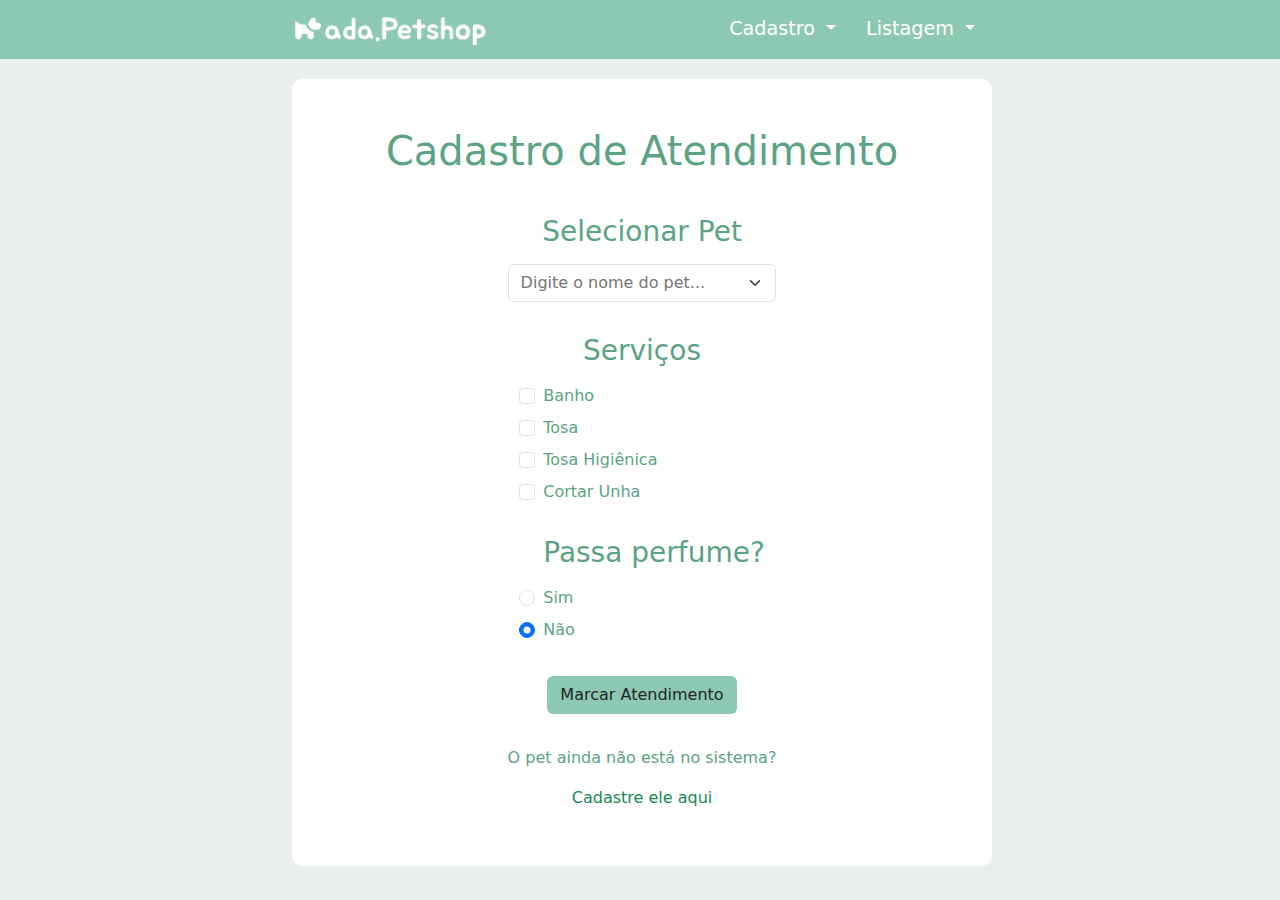
==== pages/Cadastro-Atendimento/index.html @ 2a523dd5 "Merge branch 'main' of https://github.com/HEROjesus/Ada-ex02" ====
<!DOCTYPE html>
<html lang="pt-br">
<head>
    <meta charset="UTF-8">
    <meta name="viewport" content="width=device-width, initial-scale=1.0">
    <title>Cadastro de Atendimento</title>
    <link
      href="https://cdn.jsdelivr.net/npm/bootstrap@5.3.3/dist/css/bootstrap.min.css"
      rel="stylesheet"
      integrity="sha384-QWTKZyjpPEjISv5WaRU9OFeRpok6YctnYmDr5pNlyT2bRjXh0JMhjY6hW+ALEwIH"
      crossorigin="anonymous"
    />
    <link rel="stylesheet" href="./custom.css" />


</head>
<body>

    <nav class="navbar bg-body-primary align-items-center" id="navegacao">
        <div class="container d-flex justify-content-space-between">
          <a class="navbar-brand" href="#">
            <img src="./logoPetshop.png" alt="Ada Petshop" />
          </a>
          <div class="d-flex gap-1">
            <div class="dropdown">
              <button
                class="btn btn-secondary dropdown-toggle"
                type="button"
                data-bs-toggle="dropdown"
                aria-expanded="false"
              >
                Cadastro
              </button>
              <ul class="dropdown-menu">
                <li><a class="dropdown-item" href="#">Pets</a></li>
                <li><a class="dropdown-item" href="#">Atendimentos</a></li>
              </ul>
            </div>
            <div class="dropdown">
              <button
                class="btn btn-secondary dropdown-toggle"
                type="button"
                data-bs-toggle="dropdown"
                aria-expanded="false"
              >
                Listagem
              </button>
              <ul class="dropdown-menu">
                <li><a class="dropdown-item" href="#">Pets</a></li>
                <li><a class="dropdown-item" href="#">Atendimentos</a></li>
              </ul>
            </div>
          </div>
        </div>
      </nav>

    <div class="container">
        <main class="d-flex flex-column gap-2 align-items-center p-5">
        <h1>Cadastro de Atendimento</h1>
        <form class="d-flex flex-column align-items-center gap-2" action="/submit" method="post">

            <label class="mt-4" for="pet-search"><h3>Selecionar Pet</h3></label>
            <input type="text" id="pet-search" class="form-select" aria-label="Default select example" name="pet-search" placeholder="Digite o nome do pet..." list="pet-list" required>
            <datalist id="pet-list">
                <option value="Bella">
                <option value="Max">
                <option value="Luna"> 
                <option value="Charlie">
                <option value="Simba">
            </datalist>



            <label class="mt-4" for="service"><h3>Serviços</h3></label>
            
            <div class="form-check d-flex flex-column gap-2">
                <label><input class="form-check-input" type="checkbox" name="services" value="banho"> Banho</label>
                <label><input class="form-check-input" type="checkbox" name="services" value="tosa"> Tosa</label>
                <label><input class="form-check-input" type="checkbox" name="services" value="Tosa Higiênica"> Tosa Higiênica</label>
                <label><input class="form-check-input" type="checkbox" name="services" value="Cortar Unha"> Cortar Unha</label>
               
                <label class="mt-4" for="perfume"> <h3>Passa perfume?</h3></label>
                
                <label><input class="form-check-input" type="radio" name="perfume" value="Sim"> Sim</label>
                <label><input class="form-check-input" type="radio" name="perfume" value="Não" checked>Não</label>

            </div>

            <input type="submit" id="enviar" class="btn mt-4" value="Marcar Atendimento">

            <div id="bot" class="mt-4">
            <p class="text-center">O pet ainda não está no sistema?</p>
            <a id="cadastre" class="text-center">Cadastre ele aqui</aid>
        </div>
        </form>
    </main>
    <script
    src="https://cdn.jsdelivr.net/npm/bootstrap@5.3.3/dist/js/bootstrap.bundle.min.js"
    integrity="sha384-YvpcrYf0tY3lHB60NNkmXc5s9fDVZLESaAA55NDzOxhy9GkcIdslK1eN7N6jIeHz"
    crossorigin="anonymous"
  ></script>
</body>
</html>
---- pages/Cadastro-Atendimento/custom.css ----
.btn-secondary {
  --bs-btn-color: #fff;
  --bs-btn-bg: #0268c300;
  --bs-btn-border-color: #6c757d00;
  --bs-btn-font-size: 1.2rem;
  --bs-btn-font-weight: 500;
}

#navegacao{
  background-color: #8DC8B2;
}


.btn-check:checked+.btn, .btn.active, .btn.show, .btn:first-child:active, :not(.btn-check)+.btn:active {
  color: var(--bs-btn-active-color);
  background-color: #4c866b;
  border-color: #4c866b;
}
.btn:hover {
  color: var(--bs-btn-hover-color);
  background-color: #4c866b;
  border-color: #4c866b;
}

.dropdown-menu {
  --bs-dropdown-zindex: 1000;
  --bs-dropdown-min-width: 10rem;
  --bs-dropdown-padding-x: 0;
  --bs-dropdown-padding-y: 0.5rem;
  --bs-dropdown-spacer: 0.125rem;
  --bs-dropdown-font-size: 1.1rem;
  --bs-dropdown-color: var(--bs-body-color);
  --bs-dropdown-bg: #4c866b;
  --bs-dropdown-link-hover-bg: #1b4532;

}

@media (min-width: 1400px) {
  .container, .container-lg, .container-md, .container-sm, .container-xl, .container-xxl {
      max-width: 720px;
  }
}

@media (min-width: 992px) {
  .container, .container-lg, .container-md, .container-sm {
      max-width: 720px;
  }
}



main {
  margin-top: 20px;
  background-color: #fff;
  display: flex;
  justify-content: center;
  height: auto;
  width: 90vw;
  max-width: 700px;
  padding: 10px;
  border-radius: 10px;
  color: #5ca383;
}

#pet-search{
  cursor: default;
}

body{
  background-color: #e8efec;
}

:root, [data-bs-theme=light] {
  --bs-body-bg: #ff0e0e00;
}

.form-floating>.form-control-plaintext~label, .form-floating>.form-control:focus~label, .form-floating>.form-control:not(:placeholder-shown)~label, .form-floating>.form-select~label {
    color: #198754;
    transform: scale(.85) translateY(-.5rem) translateX(.15rem);
}

.container{
  justify-content: center;
  align-items: center;
}

#enviar{
  background-color: #8DC8B2;
  margin-top: 2vh;
  transition: .5s;
}

#enviar:hover{
  background-color: #4c866b;
  border-color: #4c866b;
  transition: .5s;
  color: #eaf1ef;
}

#bot{
 display: flex;
 flex-direction: column;
}

#cadastre{
  text-decoration: none;
  color: #198754;
  font-weight: 500;
  cursor: pointer;
  transition: .5s;
}

#cadastre:hover{
  color: #0dc243;
  transition: .5s;
}
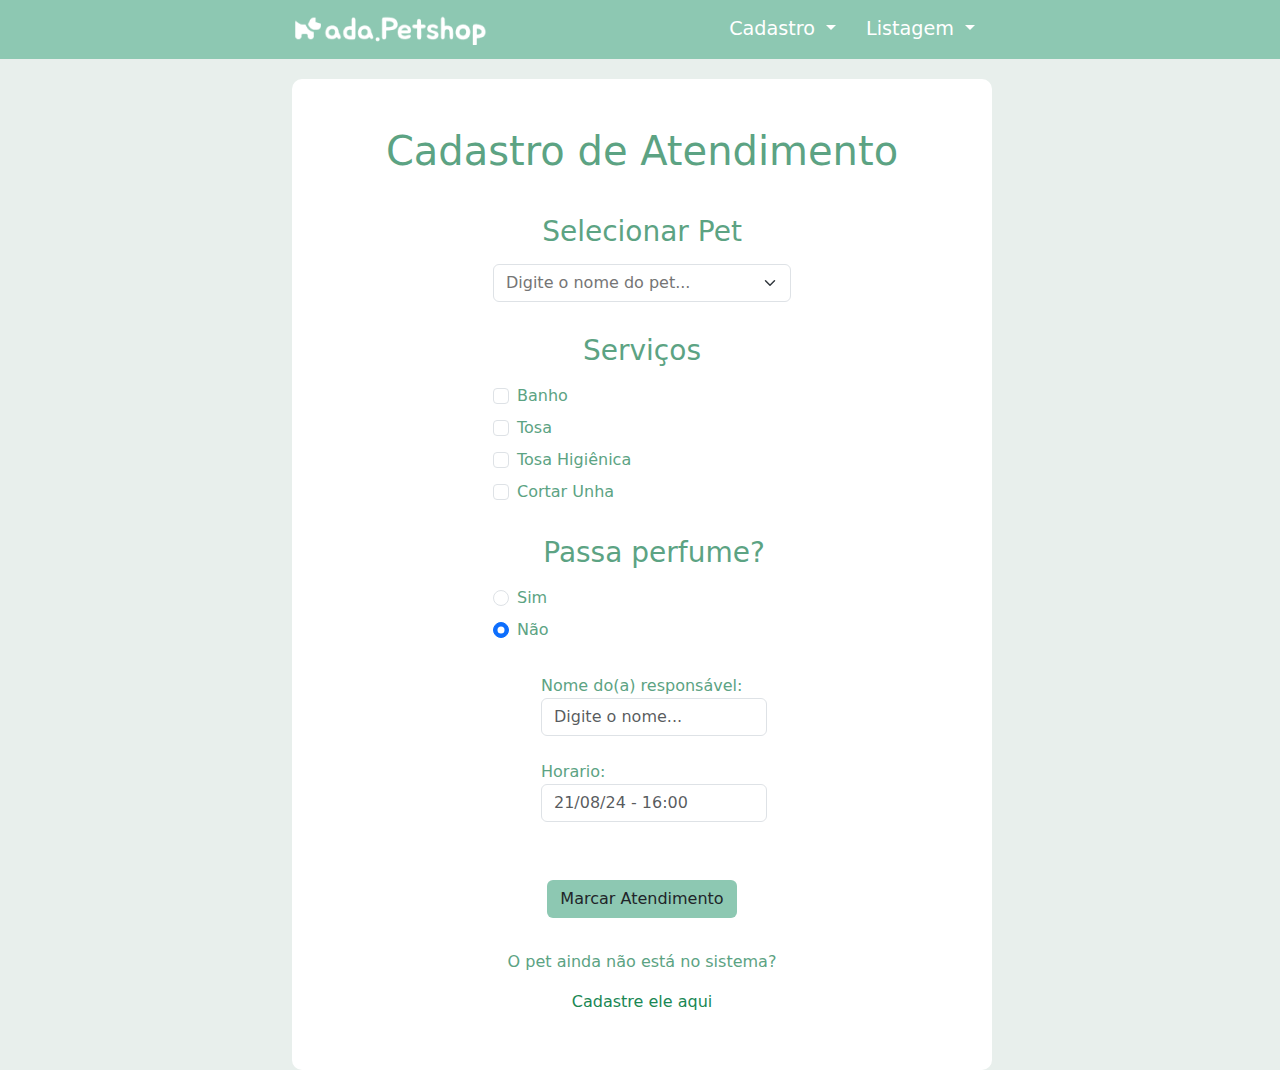
==== commit c9384efd: "Ajustes" ====
--- a/pages/Cadastro-Atendimento/index.html
+++ b/pages/Cadastro-Atendimento/index.html
@@ -1,103 +1,167 @@
 <!DOCTYPE html>
 <html lang="pt-br">
+
 <head>
-    <meta charset="UTF-8">
-    <meta name="viewport" content="width=device-width, initial-scale=1.0">
-    <title>Cadastro de Atendimento</title>
-    <link
-      href="https://cdn.jsdelivr.net/npm/bootstrap@5.3.3/dist/css/bootstrap.min.css"
-      rel="stylesheet"
-      integrity="sha384-QWTKZyjpPEjISv5WaRU9OFeRpok6YctnYmDr5pNlyT2bRjXh0JMhjY6hW+ALEwIH"
-      crossorigin="anonymous"
-    />
-    <link rel="stylesheet" href="./custom.css" />
+  <meta charset="UTF-8">
+  <meta name="viewport" content="width=device-width, initial-scale=1.0">
+  <link rel="icon" type="image/x-icon" href="../../assets/img/favIcon.ico">
+  <title>Cadastro de Atendimento</title>
+  <link href="https://cdn.jsdelivr.net/npm/bootstrap@5.3.3/dist/css/bootstrap.min.css" rel="stylesheet"
+    integrity="sha384-QWTKZyjpPEjISv5WaRU9OFeRpok6YctnYmDr5pNlyT2bRjXh0JMhjY6hW+ALEwIH" crossorigin="anonymous" />
+  <link rel="stylesheet" href="./custom.css" />
+</head>
 
-
-</head>
 <body>
 
-    <nav class="navbar bg-body-primary align-items-center" id="navegacao">
-        <div class="container d-flex justify-content-space-between">
-          <a class="navbar-brand" href="#">
-            <img src="./logoPetshop.png" alt="Ada Petshop" />
-          </a>
-          <div class="d-flex gap-1">
-            <div class="dropdown">
-              <button
-                class="btn btn-secondary dropdown-toggle"
-                type="button"
-                data-bs-toggle="dropdown"
-                aria-expanded="false"
-              >
-                Cadastro
-              </button>
-              <ul class="dropdown-menu">
-                <li><a class="dropdown-item" href="#">Pets</a></li>
-                <li><a class="dropdown-item" href="#">Atendimentos</a></li>
-              </ul>
-            </div>
-            <div class="dropdown">
-              <button
-                class="btn btn-secondary dropdown-toggle"
-                type="button"
-                data-bs-toggle="dropdown"
-                aria-expanded="false"
-              >
-                Listagem
-              </button>
-              <ul class="dropdown-menu">
-                <li><a class="dropdown-item" href="#">Pets</a></li>
-                <li><a class="dropdown-item" href="#">Atendimentos</a></li>
-              </ul>
-            </div>
+  <nav class="navbar bg-body-primary align-items-center" id="navegacao">
+    <div class="container d-flex justify-content-space-between">
+      <a class="navbar-brand" href="../Home/index.html">
+        <img src="./logoPetshop.png" alt="Ada Petshop" />
+      </a>
+      <div class="d-flex gap-1">
+        <div class="dropdown">
+          <button class="btn btn-secondary dropdown-toggle" type="button" data-bs-toggle="dropdown"
+            aria-expanded="false">
+            Cadastro
+          </button>
+          <ul class="dropdown-menu">
+            <li><a class="dropdown-item" href="../Cadastro-Pet/index.html">Pets</a></li>
+            <li><a class="dropdown-item" href="../Cadastro-Atendimento/index.html">Atendimentos</a></li>
+          </ul>
+        </div>
+        <div class="dropdown">
+          <button class="btn btn-secondary dropdown-toggle" type="button" data-bs-toggle="dropdown"
+            aria-expanded="false">
+            Listagem
+          </button>
+          <ul class="dropdown-menu">
+            <li><a class="dropdown-item" href="../Listagem-Pet/listagem-pet.html">Pets</a></li>
+            <li><a class="dropdown-item" href="../Listagem-Atendimento/listagem-atendimento.html">Atendimentos</a></li>
+          </ul>
+        </div>
+      </div>
+    </div>
+  </nav>
+
+  <div class="container justify-content-center">
+    <main class="d-flex flex-column gap-2 align-items-center p-5">
+      <h1>Cadastro de Atendimento</h1>
+      <form class="d-flex flex-column align-items-center gap-2" action="/submit" method="post">
+
+        <label class="mt-4" for="pet-search">
+          <h3>Selecionar Pet</h3>
+        </label>
+        <input type="text" id="pet-search" class="form-select" aria-label="Default select example" name="pet-search"
+          placeholder="Digite o nome do pet..." list="pet-list" required>
+        <datalist id="pet-list">
+        </datalist>
+
+        <label class="mt-4" for="service">
+          <h3>Serviços</h3>
+        </label>
+
+        <div class="form-check d-flex flex-column gap-2">
+          <label><input class="form-check-input" type="checkbox" name="services" value="Banho"> Banho</label>
+          <label><input class="form-check-input" type="checkbox" name="services" value="Tosa"> Tosa</label>
+          <label><input class="form-check-input" type="checkbox" name="services" value="Tosa Higiênica"> Tosa Higiênica</label>
+          <label><input class="form-check-input" type="checkbox" name="services" value="Cortar Unha"> Cortar Unha</label>
+
+          <label class="mt-4" for="perfume">
+            <h3 class="text-center">Passa perfume?</h3>
+          </label>
+
+          <label><input class="form-check-input" type="radio" name="perfume" value="Sim"> Sim</label>
+          <label><input class="form-check-input" type="radio" name="perfume" value="Não" checked>Não</label>
+
+          <div class="infos-escritas d-flex flex-column m-4">
+            <label for="atendimento-responsavel" class="bold">Nome do(a) responsável:</label>
+            <input type="text" class="form-control" id="atendimento-responsavel" name="atendimento-responsavel"
+              placeholder="Digite o nome..." />
+            <br>
+            <label for="atendimento-horario" class="bold">Horario:</label>
+            <input type="text" class="form-control" id="atendimento-responsavel" name="horario"
+              placeholder="21/08/24 - 16:00" />
           </div>
         </div>
-      </nav>
 
-    <div class="container">
-        <main class="d-flex flex-column gap-2 align-items-center p-5">
-        <h1>Cadastro de Atendimento</h1>
-        <form class="d-flex flex-column align-items-center gap-2" action="/submit" method="post">
+        <input type="submit" id="enviar" class="btn mt-4 " value="Marcar Atendimento">
 
-            <label class="mt-4" for="pet-search"><h3>Selecionar Pet</h3></label>
-            <input type="text" id="pet-search" class="form-select" aria-label="Default select example" name="pet-search" placeholder="Digite o nome do pet..." list="pet-list" required>
-            <datalist id="pet-list">
-                <option value="Bella">
-                <option value="Max">
-                <option value="Luna"> 
-                <option value="Charlie">
-                <option value="Simba">
-            </datalist>
+        <div id="bot" class="mt-4">
+          <p class="text-center">O pet ainda não está no sistema?</p>
+          <a id="cadastre" class="text-center" href="../Cadastro-Pet/index.html">Cadastre ele aqui</aid>
+        </div>
+      </form>
+    </main>
+  </div>
+  
+  <script src="https://cdn.jsdelivr.net/npm/bootstrap@5.3.3/dist/js/bootstrap.bundle.min.js"
+    integrity="sha384-YvpcrYf0tY3lHB60NNkmXc5s9fDVZLESaAA55NDzOxhy9GkcIdslK1eN7N6jIeHz"
+    crossorigin="anonymous"></script>
+  
+  <script>
+    document.addEventListener('DOMContentLoaded', () => {
+      const petListElement = document.getElementById('pet-list');
 
+      // Pega os pets armazenados no localStorage
+      const pets = JSON.parse(localStorage.getItem('pets')) || [];
 
+      // Adiciona as opções ao datalist com o id pet-list
+      pets.forEach(pet => {
+        const option = document.createElement('option');
+        option.value = pet.petName;
+        petListElement.appendChild(option);
+      });
 
-            <label class="mt-4" for="service"><h3>Serviços</h3></label>
-            
-            <div class="form-check d-flex flex-column gap-2">
-                <label><input class="form-check-input" type="checkbox" name="services" value="banho"> Banho</label>
-                <label><input class="form-check-input" type="checkbox" name="services" value="tosa"> Tosa</label>
-                <label><input class="form-check-input" type="checkbox" name="services" value="Tosa Higiênica"> Tosa Higiênica</label>
-                <label><input class="form-check-input" type="checkbox" name="services" value="Cortar Unha"> Cortar Unha</label>
-               
-                <label class="mt-4" for="perfume"> <h3>Passa perfume?</h3></label>
-                
-                <label><input class="form-check-input" type="radio" name="perfume" value="Sim"> Sim</label>
-                <label><input class="form-check-input" type="radio" name="perfume" value="Não" checked>Não</label>
+      const form = document.querySelector('form');
 
-            </div>
+      // Função para buscar informações do pet selecionado
+      document.getElementById('pet-search').addEventListener('input', function () {
+        const petName = this.value;
+        const pet = pets.find(p => p.petName === petName);
 
-            <input type="submit" id="enviar" class="btn mt-4" value="Marcar Atendimento">
+        if (pet) {
+          document.getElementById('atendimento-responsavel').value = pet.ownerName;
+          document.getElementById('atendimento-obs').value = pet.obs;
+        }
+      });
 
-            <div id="bot" class="mt-4">
-            <p class="text-center">O pet ainda não está no sistema?</p>
-            <a id="cadastre" class="text-center">Cadastre ele aqui</aid>
-        </div>
-        </form>
-    </main>
-    <script
-    src="https://cdn.jsdelivr.net/npm/bootstrap@5.3.3/dist/js/bootstrap.bundle.min.js"
-    integrity="sha384-YvpcrYf0tY3lHB60NNkmXc5s9fDVZLESaAA55NDzOxhy9GkcIdslK1eN7N6jIeHz"
-    crossorigin="anonymous"
-  ></script>
+      form.addEventListener('submit', function (event) {
+        event.preventDefault(); // Previne o envio do formulário
+
+        // Captura os valores dos campos
+        const petName = document.getElementById('pet-search').value;
+        const services = Array.from(document.querySelectorAll('input[name="services"]:checked')).map(el => el.value);
+        const perfume = document.querySelector('input[name="perfume"]:checked').value;
+        const responsavel = document.getElementById('atendimento-responsavel').value;
+        const horario = document.querySelector('input[name="horario"]').value;
+
+        // Cria um objeto para armazenar as informações do atendimento
+        const atendimento = {
+          petName,
+          services,
+          perfume,
+          responsavel,
+          horario
+        };
+
+        // Verifica se já existem atendimentos no localStorage
+        const atendimentos = JSON.parse(localStorage.getItem('atendimentos')) || [];
+
+        // Adiciona o novo atendimento à lista de atendimentos
+        atendimentos.push(atendimento);
+
+        // Salva a lista atualizada de atendimentos no localStorage
+        localStorage.setItem('atendimentos', JSON.stringify(atendimentos));
+
+        // Exibe uma mensagem de confirmação
+        alert('Atendimento cadastrado com sucesso!');
+
+        // Limpa o formulário após o envio das informações
+        form.reset();
+      });
+    });
+  </script>
+
 </body>
+
 </html>